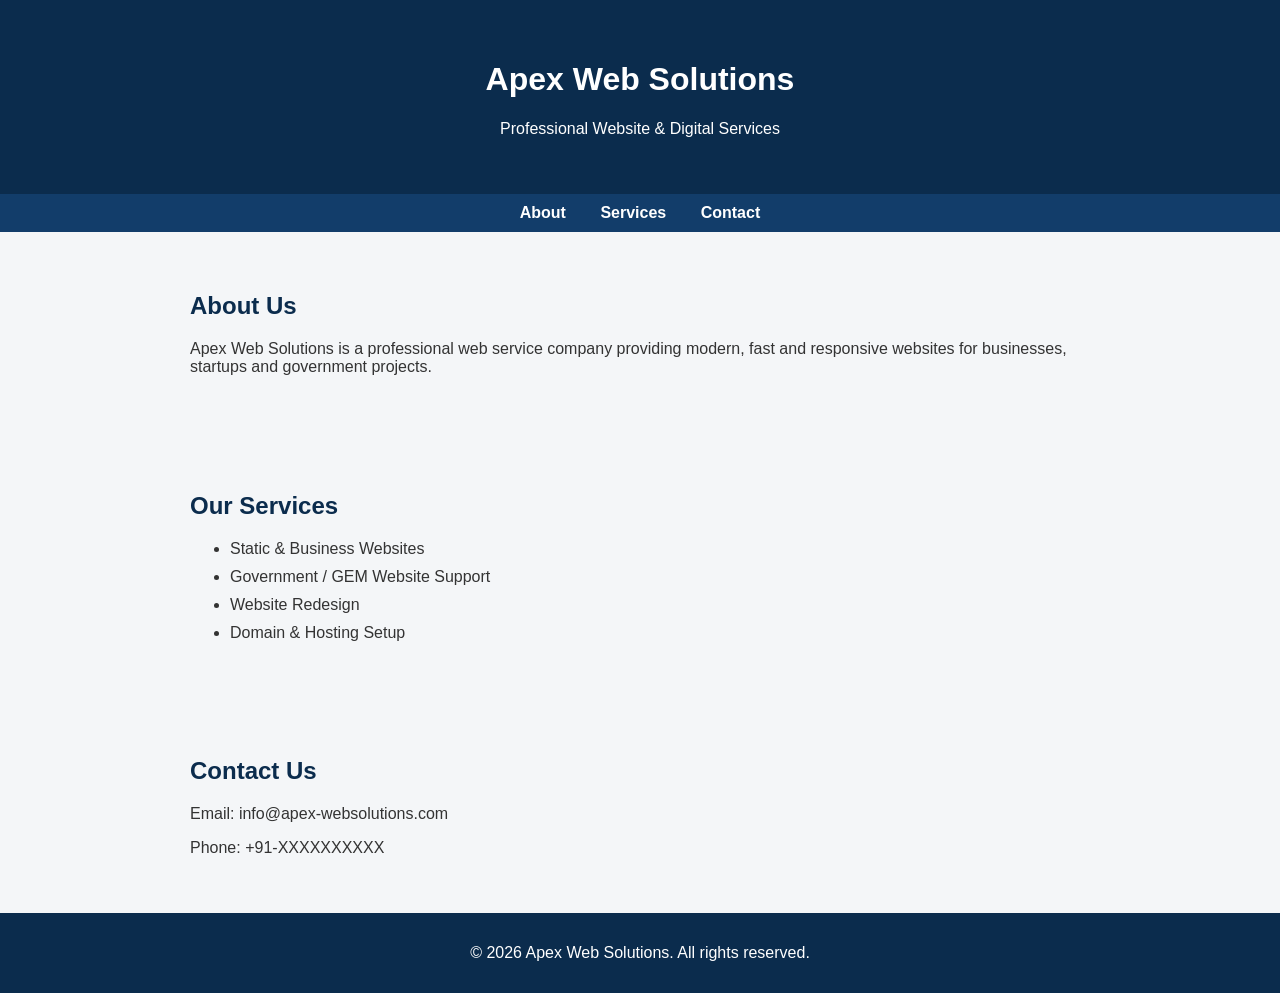
==== index.html @ c6eff3f9 "Add files via upload" ====
<!DOCTYPE html>
<html lang="en">
<head>
  <meta charset="UTF-8">
  <title>Apex Web Solutions</title>
  <meta name="viewport" content="width=device-width, initial-scale=1.0">
  <link rel="stylesheet" href="style.css">
</head>
<body>

<header>
  <h1>Apex Web Solutions</h1>
  <p>Professional Website & Digital Services</p>
</header>

<nav>
  <a href="#about">About</a>
  <a href="#services">Services</a>
  <a href="#contact">Contact</a>
</nav>

<section id="about">
  <h2>About Us</h2>
  <p>
    Apex Web Solutions is a professional web service company providing
    modern, fast and responsive websites for businesses, startups and
    government projects.
  </p>
</section>

<section id="services">
  <h2>Our Services</h2>
  <ul>
    <li>Static & Business Websites</li>
    <li>Government / GEM Website Support</li>
    <li>Website Redesign</li>
    <li>Domain & Hosting Setup</li>
  </ul>
</section>

<section id="contact">
  <h2>Contact Us</h2>
  <p>Email: info@apex-websolutions.com</p>
  <p>Phone: +91-XXXXXXXXXX</p>
</section>

<footer>
  <p>© 2026 Apex Web Solutions. All rights reserved.</p>
</footer>

</body>
</html>
---- style.css ----
body {
  margin: 0;
  font-family: Arial, sans-serif;
  background: #f4f6f8;
  color: #333;
}

header {
  background: #0b2c4d;
  color: white;
  padding: 40px 20px;
  text-align: center;
}

nav {
  background: #123d6a;
  text-align: center;
  padding: 10px;
}

nav a {
  color: white;
  margin: 0 15px;
  text-decoration: none;
  font-weight: bold;
}

section {
  padding: 40px 20px;
  max-width: 900px;
  margin: auto;
}

h2 {
  color: #0b2c4d;
}

ul li {
  margin: 10px 0;
}

footer {
  background: #0b2c4d;
  color: white;
  text-align: center;
  padding: 15px;
}
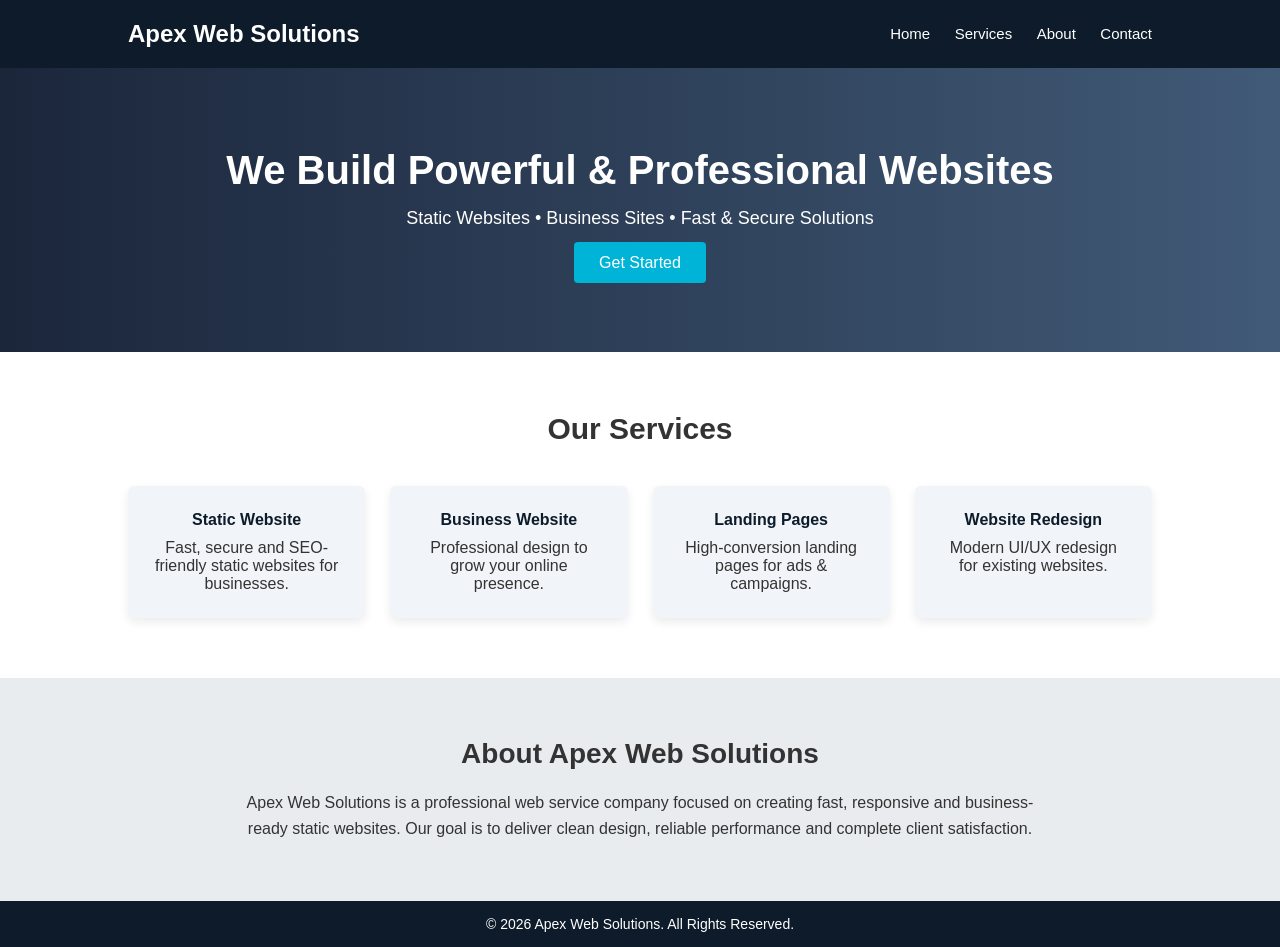
==== commit 5d0493d5: "Revamp index.html with new layout and styles" ====
--- a/index.html
+++ b/index.html
@@ -1,52 +1,193 @@
 <!DOCTYPE html>
 <html lang="en">
 <head>
-  <meta charset="UTF-8">
-  <title>Apex Web Solutions</title>
-  <meta name="viewport" content="width=device-width, initial-scale=1.0">
-  <link rel="stylesheet" href="style.css">
+  <meta charset="UTF-8" />
+  <meta name="viewport" content="width=device-width, initial-scale=1.0"/>
+  <title>Apex Web Solutions | Professional Website Services</title>
+
+  <style>
+    * {
+      margin: 0;
+      padding: 0;
+      box-sizing: border-box;
+      font-family: Arial, Helvetica, sans-serif;
+    }
+
+    body {
+      background: #f5f7fa;
+      color: #333;
+    }
+
+    header {
+      background: #0d1b2a;
+      color: #fff;
+      padding: 20px 10%;
+      display: flex;
+      justify-content: space-between;
+      align-items: center;
+    }
+
+    header h1 {
+      font-size: 24px;
+    }
+
+    nav a {
+      color: #fff;
+      margin-left: 20px;
+      text-decoration: none;
+      font-size: 15px;
+    }
+
+    nav a:hover {
+      text-decoration: underline;
+    }
+
+    .hero {
+      padding: 80px 10%;
+      background: linear-gradient(to right, #1b263b, #415a77);
+      color: #fff;
+      text-align: center;
+    }
+
+    .hero h2 {
+      font-size: 40px;
+      margin-bottom: 15px;
+    }
+
+    .hero p {
+      font-size: 18px;
+      margin-bottom: 25px;
+    }
+
+    .hero a {
+      background: #00b4d8;
+      color: #fff;
+      padding: 12px 25px;
+      text-decoration: none;
+      border-radius: 4px;
+      font-size: 16px;
+    }
+
+    .hero a:hover {
+      background: #0096c7;
+    }
+
+    .services {
+      padding: 60px 10%;
+      background: #fff;
+      text-align: center;
+    }
+
+    .services h3 {
+      font-size: 30px;
+      margin-bottom: 40px;
+    }
+
+    .service-box {
+      display: grid;
+      grid-template-columns: repeat(auto-fit, minmax(220px, 1fr));
+      gap: 25px;
+    }
+
+    .card {
+      background: #f1f5f9;
+      padding: 25px;
+      border-radius: 6px;
+      box-shadow: 0 4px 10px rgba(0,0,0,0.08);
+    }
+
+    .card h4 {
+      margin-bottom: 10px;
+      color: #0d1b2a;
+    }
+
+    .about {
+      padding: 60px 10%;
+      background: #e9ecef;
+      text-align: center;
+    }
+
+    .about h3 {
+      font-size: 28px;
+      margin-bottom: 20px;
+    }
+
+    .about p {
+      font-size: 16px;
+      max-width: 800px;
+      margin: auto;
+      line-height: 1.6;
+    }
+
+    footer {
+      background: #0d1b2a;
+      color: #fff;
+      text-align: center;
+      padding: 15px;
+      font-size: 14px;
+    }
+
+    @media (max-width: 768px) {
+      .hero h2 {
+        font-size: 30px;
+      }
+    }
+  </style>
 </head>
+
 <body>
 
-<header>
-  <h1>Apex Web Solutions</h1>
-  <p>Professional Website & Digital Services</p>
-</header>
+  <header>
+    <h1>Apex Web Solutions</h1>
+    <nav>
+      <a href="#">Home</a>
+      <a href="#">Services</a>
+      <a href="#">About</a>
+      <a href="#">Contact</a>
+    </nav>
+  </header>
 
-<nav>
-  <a href="#about">About</a>
-  <a href="#services">Services</a>
-  <a href="#contact">Contact</a>
-</nav>
+  <section class="hero">
+    <h2>We Build Powerful & Professional Websites</h2>
+    <p>Static Websites • Business Sites • Fast & Secure Solutions</p>
+    <a href="#">Get Started</a>
+  </section>
 
-<section id="about">
-  <h2>About Us</h2>
-  <p>
-    Apex Web Solutions is a professional web service company providing
-    modern, fast and responsive websites for businesses, startups and
-    government projects.
-  </p>
-</section>
+  <section class="services">
+    <h3>Our Services</h3>
+    <div class="service-box">
+      <div class="card">
+        <h4>Static Website</h4>
+        <p>Fast, secure and SEO-friendly static websites for businesses.</p>
+      </div>
+      <div class="card">
+        <h4>Business Website</h4>
+        <p>Professional design to grow your online presence.</p>
+      </div>
+      <div class="card">
+        <h4>Landing Pages</h4>
+        <p>High-conversion landing pages for ads & campaigns.</p>
+      </div>
+      <div class="card">
+        <h4>Website Redesign</h4>
+        <p>Modern UI/UX redesign for existing websites.</p>
+      </div>
+    </div>
+  </section>
 
-<section id="services">
-  <h2>Our Services</h2>
-  <ul>
-    <li>Static & Business Websites</li>
-    <li>Government / GEM Website Support</li>
-    <li>Website Redesign</li>
-    <li>Domain & Hosting Setup</li>
-  </ul>
-</section>
+  <section class="about">
+    <h3>About Apex Web Solutions</h3>
+    <p>
+      Apex Web Solutions is a professional web service company focused on
+      creating fast, responsive and business-ready static websites.
+      Our goal is to deliver clean design, reliable performance and
+      complete client satisfaction.
+    </p>
+  </section>
 
-<section id="contact">
-  <h2>Contact Us</h2>
-  <p>Email: info@apex-websolutions.com</p>
-  <p>Phone: +91-XXXXXXXXXX</p>
-</section>
-
-<footer>
-  <p>© 2026 Apex Web Solutions. All rights reserved.</p>
-</footer>
+  <footer>
+    © 2026 Apex Web Solutions. All Rights Reserved.
+  </footer>
 
 </body>
-</html>+</html>
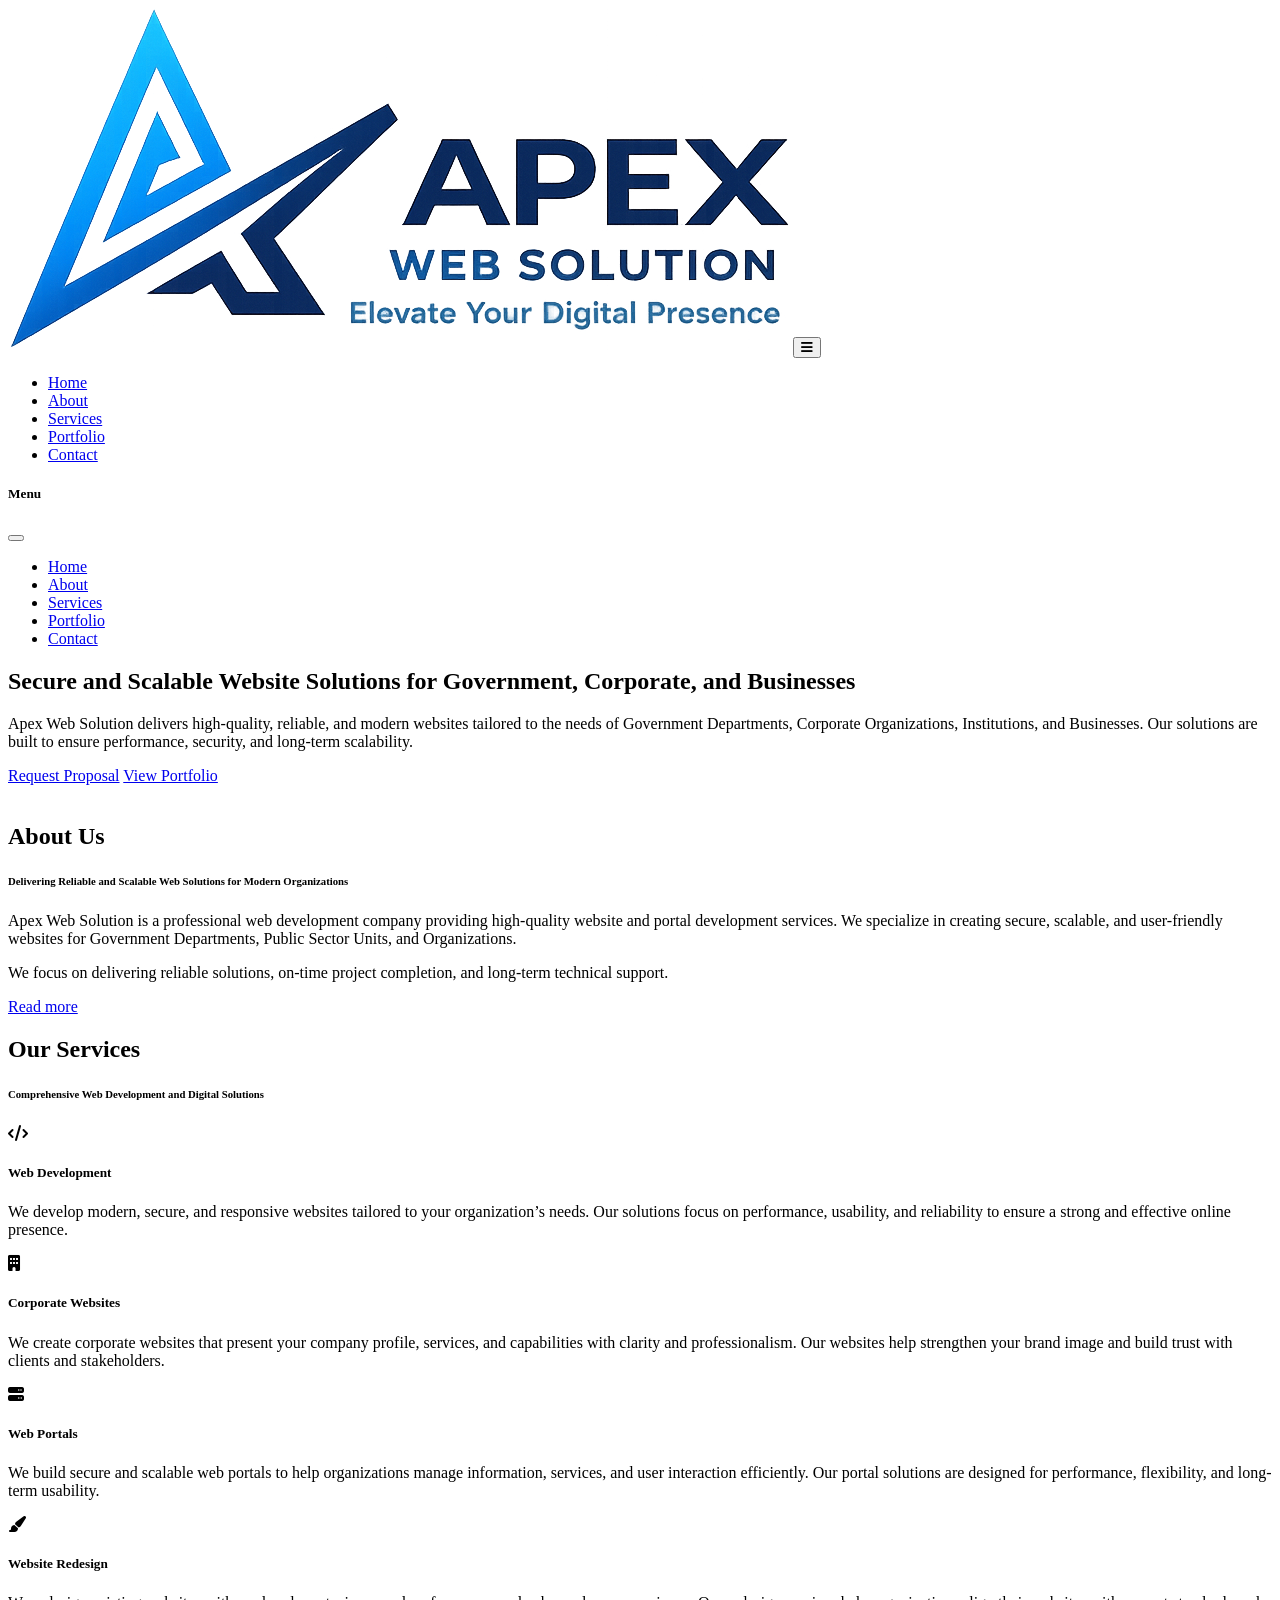
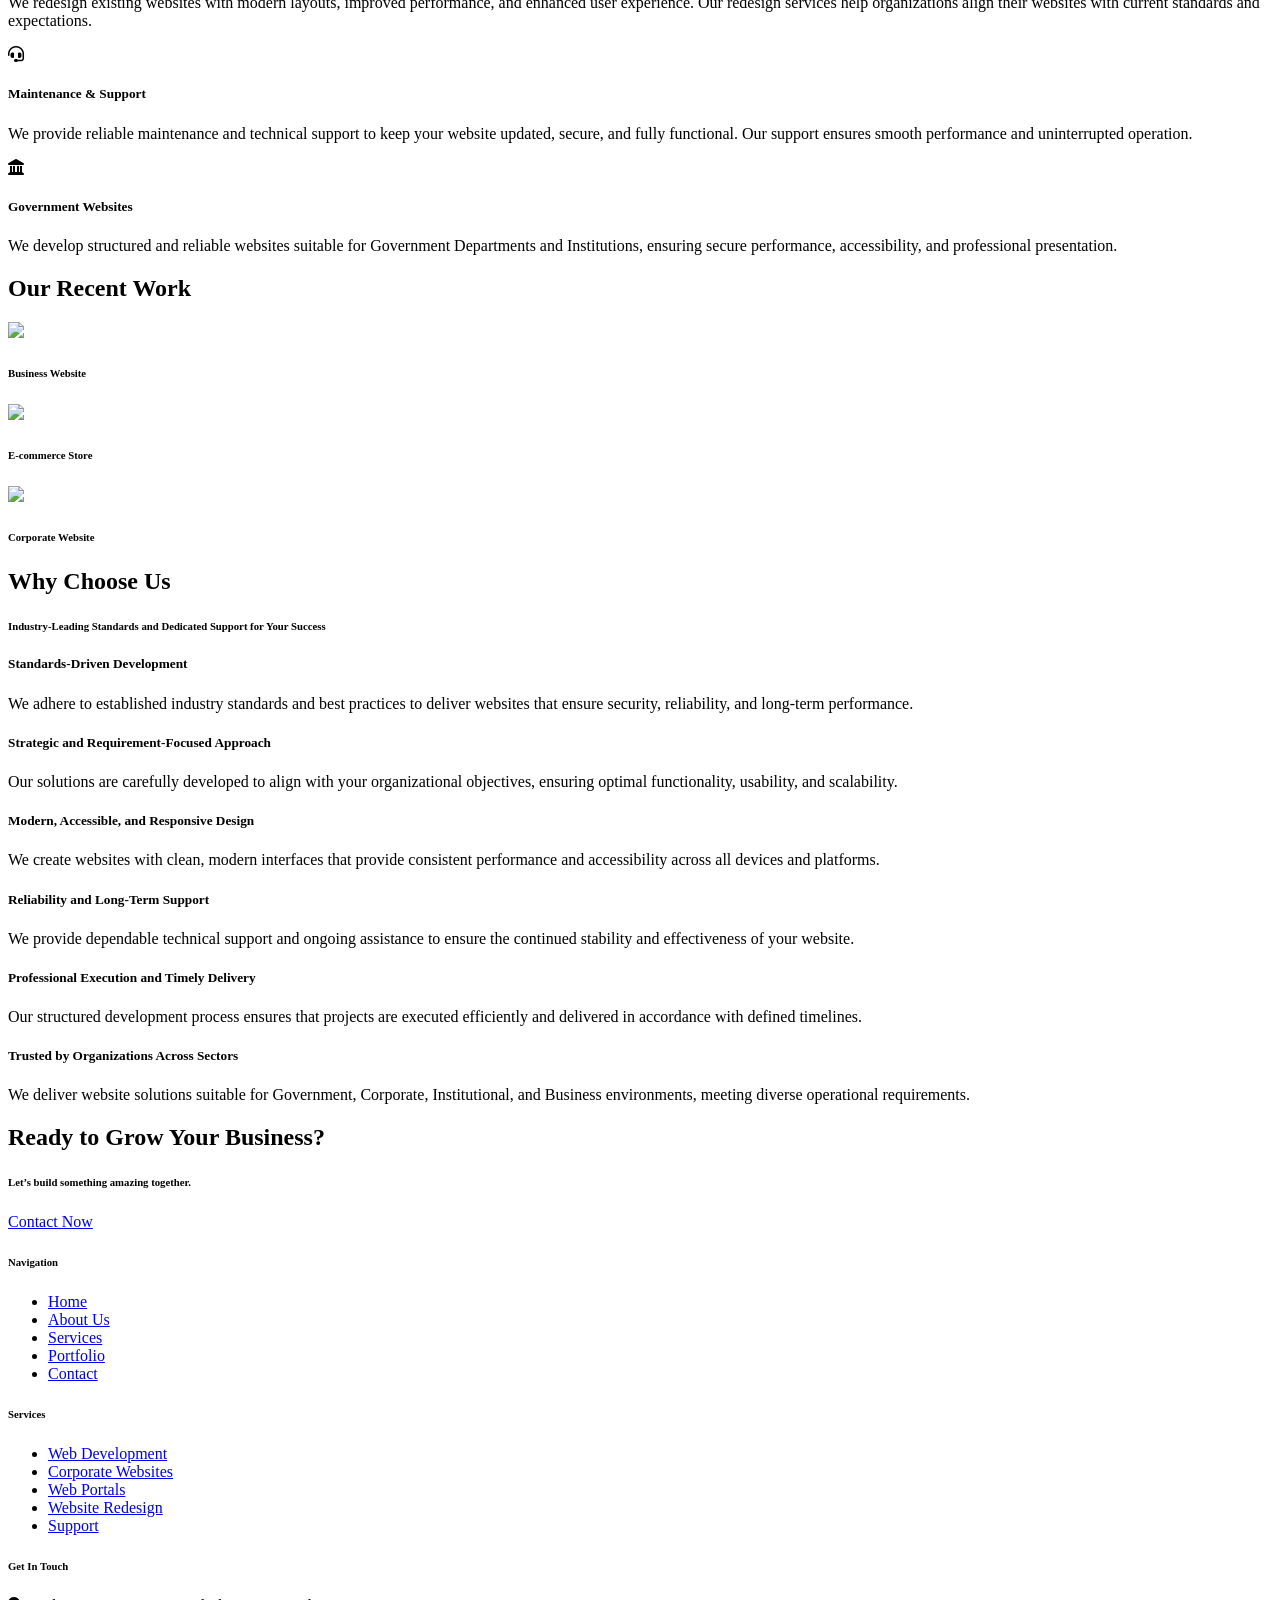
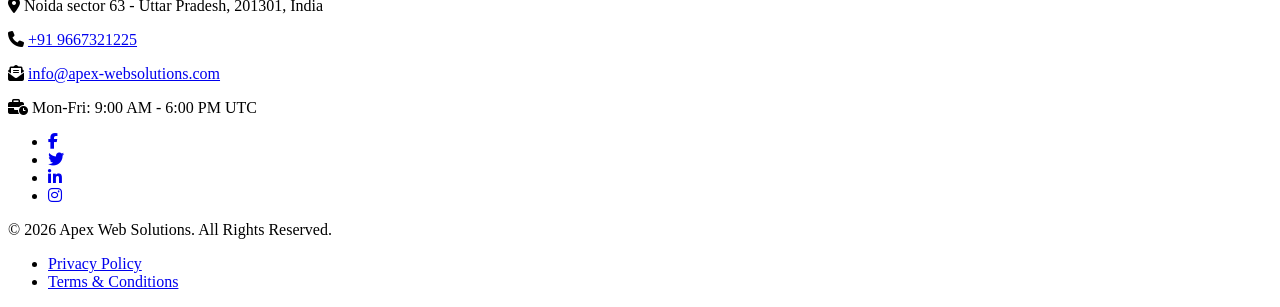
==== commit 48b4f253: "Add files via upload" ====
--- a/index.html
+++ b/index.html
@@ -1,193 +1,347 @@
-<!DOCTYPE html>
-<html lang="en">
-<head>
-  <meta charset="UTF-8" />
-  <meta name="viewport" content="width=device-width, initial-scale=1.0"/>
-  <title>Apex Web Solutions | Professional Website Services</title>
-
-  <style>
-    * {
-      margin: 0;
-      padding: 0;
-      box-sizing: border-box;
-      font-family: Arial, Helvetica, sans-serif;
-    }
-
-    body {
-      background: #f5f7fa;
-      color: #333;
-    }
-
-    header {
-      background: #0d1b2a;
-      color: #fff;
-      padding: 20px 10%;
-      display: flex;
-      justify-content: space-between;
-      align-items: center;
-    }
-
-    header h1 {
-      font-size: 24px;
-    }
-
-    nav a {
-      color: #fff;
-      margin-left: 20px;
-      text-decoration: none;
-      font-size: 15px;
-    }
-
-    nav a:hover {
-      text-decoration: underline;
-    }
-
-    .hero {
-      padding: 80px 10%;
-      background: linear-gradient(to right, #1b263b, #415a77);
-      color: #fff;
-      text-align: center;
-    }
-
-    .hero h2 {
-      font-size: 40px;
-      margin-bottom: 15px;
-    }
-
-    .hero p {
-      font-size: 18px;
-      margin-bottom: 25px;
-    }
-
-    .hero a {
-      background: #00b4d8;
-      color: #fff;
-      padding: 12px 25px;
-      text-decoration: none;
-      border-radius: 4px;
-      font-size: 16px;
-    }
-
-    .hero a:hover {
-      background: #0096c7;
-    }
-
-    .services {
-      padding: 60px 10%;
-      background: #fff;
-      text-align: center;
-    }
-
-    .services h3 {
-      font-size: 30px;
-      margin-bottom: 40px;
-    }
-
-    .service-box {
-      display: grid;
-      grid-template-columns: repeat(auto-fit, minmax(220px, 1fr));
-      gap: 25px;
-    }
-
-    .card {
-      background: #f1f5f9;
-      padding: 25px;
-      border-radius: 6px;
-      box-shadow: 0 4px 10px rgba(0,0,0,0.08);
-    }
-
-    .card h4 {
-      margin-bottom: 10px;
-      color: #0d1b2a;
-    }
-
-    .about {
-      padding: 60px 10%;
-      background: #e9ecef;
-      text-align: center;
-    }
-
-    .about h3 {
-      font-size: 28px;
-      margin-bottom: 20px;
-    }
-
-    .about p {
-      font-size: 16px;
-      max-width: 800px;
-      margin: auto;
-      line-height: 1.6;
-    }
-
-    footer {
-      background: #0d1b2a;
-      color: #fff;
-      text-align: center;
-      padding: 15px;
-      font-size: 14px;
-    }
-
-    @media (max-width: 768px) {
-      .hero h2 {
-        font-size: 30px;
-      }
-    }
-  </style>
-</head>
-
-<body>
-
-  <header>
-    <h1>Apex Web Solutions</h1>
-    <nav>
-      <a href="#">Home</a>
-      <a href="#">Services</a>
-      <a href="#">About</a>
-      <a href="#">Contact</a>
-    </nav>
-  </header>
-
-  <section class="hero">
-    <h2>We Build Powerful & Professional Websites</h2>
-    <p>Static Websites • Business Sites • Fast & Secure Solutions</p>
-    <a href="#">Get Started</a>
-  </section>
-
-  <section class="services">
-    <h3>Our Services</h3>
-    <div class="service-box">
-      <div class="card">
-        <h4>Static Website</h4>
-        <p>Fast, secure and SEO-friendly static websites for businesses.</p>
-      </div>
-      <div class="card">
-        <h4>Business Website</h4>
-        <p>Professional design to grow your online presence.</p>
-      </div>
-      <div class="card">
-        <h4>Landing Pages</h4>
-        <p>High-conversion landing pages for ads & campaigns.</p>
-      </div>
-      <div class="card">
-        <h4>Website Redesign</h4>
-        <p>Modern UI/UX redesign for existing websites.</p>
-      </div>
-    </div>
-  </section>
-
-  <section class="about">
-    <h3>About Apex Web Solutions</h3>
-    <p>
-      Apex Web Solutions is a professional web service company focused on
-      creating fast, responsive and business-ready static websites.
-      Our goal is to deliver clean design, reliable performance and
-      complete client satisfaction.
-    </p>
-  </section>
-
-  <footer>
-    © 2026 Apex Web Solutions. All Rights Reserved.
-  </footer>
-
-</body>
-</html>
+<!DOCTYPE html>
+<html lang="en">
+<head>
+	<meta charset="UTF-8">
+	<meta name="viewport" content="width=device-width, initial-scale=1.0">
+	<title>Apex Web Solutions</title>
+
+	<!-- Latest Bootstrap 5 CSS (CDN) -->
+	<link href="./assets/css/bootstrap.css" rel="stylesheet">
+	<link href="./assets/css/bootstrap.min.css" rel="stylesheet">
+	<link href="./assets/css/font-awesome.min.css" rel="stylesheet">
+	<link rel="stylesheet" href="https://cdnjs.cloudflare.com/ajax/libs/font-awesome/6.4.2/css/all.min.css">
+	<link href="./assets/css/style.css" rel="stylesheet">
+</head>
+
+<body>
+	<!-- Navbar Start -->
+	<nav class="navbar navbar-expand-md sticky-top">
+	<div class="container">
+		<!-- Logo -->
+		<a class="navbar-brand fw-bold" href="index.html"><img src="apex-logo.png" alt="apex-logo"></a>
+		<!-- Mobile Toggle Button -->
+		<button class="navbar-toggler d-md-none" type="button"
+		data-bs-toggle="offcanvas" data-bs-target="#offcanvasNavbar">
+		<i class="fa-solid fa-bars"></i>
+		</button>
+		<!-- Desktop + Tablet Menu -->
+		<div class="collapse navbar-collapse justify-content-end d-none d-md-flex">
+		<ul class="navbar-nav">
+			<li class="nav-item"><a class="nav-link active" href="index.html">Home</a></li>
+			<li class="nav-item"><a class="nav-link" href="about.html">About</a></li>
+			<li class="nav-item"><a class="nav-link" href="services.html">Services</a></li>
+			<li class="nav-item"><a class="nav-link" href="portfolio.html">Portfolio</a></li>
+			<li class="nav-item"><a class="nav-link" href="contact.html">Contact</a></li>
+		</ul>
+		</div>
+
+	</div>
+	</nav>
+
+<!-- Navbar End -->
+
+
+<!-- Offcanvas Menu (Mobile Only) -->
+<div class="offcanvas offcanvas-end" tabindex="-1" id="offcanvasNavbar">
+	<div class="offcanvas-header">
+		<h5 class="offcanvas-title">Menu</h5>
+		<button type="button" class="btn-close" data-bs-dismiss="offcanvas"></button>
+	</div>
+	<div class="offcanvas-body">
+		<ul class="navbar-nav">
+			<li class="nav-item"><a class="nav-link" href="index.html">Home</a></li>
+			<li class="nav-item"><a class="nav-link" href="about.html">About</a></li>
+			<li class="nav-item"><a class="nav-link" href="services.html">Services</a></li>
+			<li class="nav-item"><a class="nav-link" href="portfolio.html">Portfolio</a></li>
+			<li class="nav-item"><a class="nav-link" href="contact.html">Contact</a></li>
+		</ul>
+	</div>
+</div>
+
+
+	<!-- Hero Section -->
+	<section id="hero" class="hero section">
+		<div class="container">
+			<div class="row align-items-center">
+				<div class="col-lg-6">
+					<div class="hero-content">
+						<h1>Secure and Scalable Website Solutions for <span>Government, Corporate, and Businesses</span></h1>
+						<p>Apex Web Solution delivers high-quality, reliable, and modern websites tailored to the needs of Government Departments, Corporate Organizations, Institutions, and Businesses. Our solutions are built to ensure performance, security, and long-term scalability.</p>
+						<a href="contact.html" class="btn primary-tone-btn">Request Proposal</a>
+						<a href="portfolio.html" class="btn secondary-tone-btn">View Portfolio</a>
+					</div>
+				</div>
+				<div class="col-lg-6">
+					<div class="hero-image">
+						<img src="assets/image/hero-img.webp" class="img-fluid floating" alt="">
+					</div>
+				</div>
+			</div>
+		</div>
+	</section>
+
+	<!-- About Section -->
+	<section class="section-padding about-us">
+		<div class="container text-center">
+			<h2>About Us</h2>
+			<h6>Delivering Reliable and Scalable Web Solutions for Modern Organizations</h6>
+			<p>Apex Web Solution is a professional web development company providing high-quality website and portal development services. We specialize in creating secure, scalable, and user-friendly websites for Government Departments, Public Sector Units, and Organizations.</p>
+			<p>We focus on delivering reliable solutions, on-time project completion, and long-term technical support.</p>
+			<a href="about.html" class="btn secondary-tone-btn">Read more</a>
+		</div>
+	</section>
+
+	<!-- Services Section -->
+	<section class="section-padding bg-color services">
+		<div class="container">
+			<h2 class="text-center">Our Services</h2>
+			<h6 class="text-center">Comprehensive Web Development and Digital Solutions</h6>
+			<div class="row">
+				<div class="col-md-6 col-lg-4">
+					<div class="card card-shadow">
+						<i class="fa-solid fa-code"></i>
+						<h5>Web Development</h5>
+						<p>We develop modern, secure, and responsive websites tailored to your organization’s needs. Our solutions focus on performance, usability, and reliability to ensure a strong and effective online presence.</p>
+					</div>
+				</div>
+				<div class="col-md-6 col-lg-4">
+					<div class="card card-shadow">
+						<i class="fa-solid fa-building"></i>
+						<h5>Corporate Websites</h5>
+						<p>We create corporate websites that present your company profile, services, and capabilities with clarity and professionalism. Our websites help strengthen your brand image and build trust with clients and stakeholders.</p>
+					</div>
+				</div>
+				<div class="col-md-6 col-lg-4">
+					<div class="card card-shadow">
+						<i class="fa-solid fa-server"></i>
+						<h5>Web Portals</h5>
+						<p>We build secure and scalable web portals to help organizations manage information, services, and user interaction efficiently. Our portal solutions are designed for performance, flexibility, and long-term usability.</p>
+					</div>
+				</div>
+				<div class="col-md-6 col-lg-4">
+					<div class="card card-shadow">
+						<i class="fa-solid fa-paintbrush"></i>
+						<h5>Website Redesign</h5>
+						<p>We redesign existing websites with modern layouts, improved performance, and enhanced user experience. Our redesign services help organizations align their websites with current standards and expectations.</p>
+					</div>
+				</div>
+				<div class="col-md-6 col-lg-4">
+					<div class="card card-shadow">
+						<i class="fa-solid fa-headset"></i>
+						<h5>Maintenance & Support</h5>
+						<p>We provide reliable maintenance and technical support to keep your website updated, secure, and fully functional. Our support ensures smooth performance and uninterrupted operation.</p>
+					</div>
+				</div>
+				<div class="col-md-6 col-lg-4">
+					<div class="card card-shadow">
+						<i class="fa-solid fa-landmark"></i>
+						<h5>Government Websites</h5>
+						<p>We develop structured and reliable websites suitable for Government Departments and Institutions, ensuring secure performance, accessibility, and professional presentation.</p>
+					</div>
+				</div>
+			</div>
+		</div>
+	</section>
+
+	<!-- Portfolio Section -->
+	<section class="section-padding portfolio">
+		<div class="container">
+			<h2 class="text-center">Our Recent Work</h2>
+			<div class="row">
+				<div class="col-md-6 col-lg-4">
+					<div class="card shadow">
+						<img src="https://via.placeholder.com/400x250" class="card-img-top">
+						<div class="card-body">
+							<h6>Business Website</h6>
+						</div>
+					</div>
+				</div>
+				<div class="col-md-6 col-lg-4">
+					<div class="card shadow">
+						<img src="https://via.placeholder.com/400x250" class="card-img-top">
+						<div class="card-body">
+							<h6>E-commerce Store</h6>
+						</div>
+					</div>
+				</div>
+				<div class="col-md-6 col-lg-4">
+					<div class="card shadow">
+						<img src="https://via.placeholder.com/400x250" class="card-img-top">
+						<div class="card-body">
+							<h6>Corporate Website</h6>
+						</div>
+					</div>
+				</div>
+			</div>
+		</div>
+	</section>
+
+	<!-- Why Choose Us Section -->
+	<section class="section-padding bg-color choose-us services">
+		<div class="container">
+			<h2 class="text-center">Why Choose Us</h2>
+			<h6 class="text-center">Industry-Leading Standards and Dedicated Support for Your Success</h6>
+			<div class="row">
+				<div class="col-md-6 col-lg-4">
+					<div class="card card-shadow">
+						<h5>Standards-Driven Development</h5>
+						<p>We adhere to established industry standards and best practices to deliver websites that ensure security, reliability, and long-term performance.</p>
+					</div>
+				</div>
+				<div class="col-md-6 col-lg-4">
+					<div class="card card-shadow">
+						<h5>Strategic and Requirement-Focused Approach</h5>
+						<p>Our solutions are carefully developed to align with your organizational objectives, ensuring optimal functionality, usability, and scalability.</p>
+					</div>
+				</div>
+				<div class="col-md-6 col-lg-4">
+					<div class="card card-shadow">
+						<h5>Modern, Accessible, and Responsive Design</h5>
+						<p>We create websites with clean, modern interfaces that provide consistent performance and accessibility across all devices and platforms.</p>
+					</div>
+				</div>
+				<div class="col-md-6 col-lg-4">
+					<div class="card card-shadow">
+						<h5>Reliability and Long-Term Support</h5>
+						<p>We provide dependable technical support and ongoing assistance to ensure the continued stability and effectiveness of your website.</p>
+					</div>
+				</div>
+				<div class="col-md-6 col-lg-4">
+					<div class="card card-shadow">
+						<h5>Professional Execution and Timely Delivery</h5>
+						<p>Our structured development process ensures that projects are executed efficiently and delivered in accordance with defined timelines.</p>
+					</div>
+				</div>
+				<div class="col-md-6 col-lg-4">
+					<div class="card card-shadow">
+						<h5>Trusted by Organizations Across Sectors</h5>
+						<p>We deliver website solutions suitable for Government, Corporate, Institutional, and Business environments, meeting diverse operational requirements.</p>
+					</div>
+				</div>
+			</div>
+		</div>
+	</section>
+
+
+	<!-- CTA Section -->
+	<section class="section-padding">
+		<div class="container text-center">
+			<h2>Ready to Grow Your Business?</h2>
+			<h6>Let’s build something amazing together.</h6>
+			<a href="contact.html" class="btn primary-tone-btn">Contact Now</a>
+		</div>
+	</section>
+
+
+	<!-- Footer -->
+	<footer class="footer footer-content section">
+		<div class="container">
+			<div class="row">
+				<!-- Links Column -->
+				<div class="col-md-4">
+					<h6 class="footer-title">Navigation</h6>
+					<ul class="footer-links">
+						<li><a href="index.html">Home</a></li>
+						<li><a href="about.html">About Us</a></li>
+						<li><a href="services.html">Services</a></li>
+						<li><a href="portfolio.html">Portfolio</a></li>
+						<li><a href="contact.html">Contact</a></li>
+					</ul>
+				</div>
+				<!-- Services Column -->
+				<div class="col-md-4">
+					<h6 class="footer-title">Services</h6>
+					<ul class="footer-links">
+						<li><a href="services.html">Web Development</a></li>
+						<li><a href="services.html">Corporate Websites</a></li>
+						<li><a href="services.html">Web Portals</a></li>
+						<li><a href="services.html">Website Redesign</a></li>
+						<li><a href="services.html">Support</a></li>
+					</ul>
+				</div>
+				<!-- Contact Column -->
+				<div class="col-md-4">
+					<h6 class="footer-title">Get In Touch</h6>
+					<div class="footer-contact">
+						<p><i class="fa-solid fa-location-dot"></i> Noida sector 63 - Uttar Pradesh, 201301, India</p>
+						<p><i class="fa-solid fa-phone"></i> <a href="tel:+91 9667321225">+91 9667321225</a></p>
+						<p><i class="fa-solid fa-envelope-open-text"></i> <a href="mailto:info@apex-websolutions.com">info@apex-websolutions.com</a></p>
+						<p><i class="fa-solid fa-business-time"></i> Mon-Fri: 9:00 AM - 6:00 PM UTC</p>
+					</div>
+				</div>
+			</div>
+		</div>	
+		<!-- Scroll to Top Button -->
+		<!-- <div class="scroll-to-top" id="scrollToTop">
+			<i class="fa-solid fa-arrow-up"></i>
+		</div> -->
+	</footer>
+	<!-- Bottom Section -->
+	<div class="footer-bottom">
+		<div class="row">
+			<div class="col-md-3">
+					<ul class="social-links">
+						<li><a href="#"><i class="fab fa-facebook-f"></i></a></li>
+						<li><a href="#"><i class="fab fa-twitter"></i></a></li>
+						<li><a href="#"><i class="fab fa-linkedin-in"></i></a></li>
+						<li><a href="#"><i class="fab fa-instagram"></i></a></li>
+					</ul>
+			</div>
+			<div class="col-md-6">
+				<p class="footer-copy">&copy; 2026 Apex Web Solutions. All Rights Reserved.</p>
+			</div>
+			<div class="col-md-3">
+					<ul class="footer-legal">
+						<li><a href="#">Privacy Policy</a></li>
+						<li><a href="#">Terms & Conditions</a></li>
+					</ul>
+			</div>
+		</div>
+	</div>
+
+
+	<!-- Bootstrap JS Bundle (Required for Navbar toggle) -->
+	 <script src="./assets/js/bootstrap.min.js"></script>
+	<script src="./assets/js/bootstrap.bundle.min.js"></script>
+
+	<!-- Navbar Scroll Effect & Scroll to Top -->
+	<script>
+		// Navbar scroll effect
+		const navbar = document.querySelector('.navbar');
+		window.addEventListener('scroll', function() {
+			if (window.scrollY > 50) {
+				navbar.classList.add('scrolled');
+			} else {
+				navbar.classList.remove('scrolled');
+			}
+		});
+
+		// Scroll to Top Button
+		const scrollToTopButton = document.getElementById('scrollToTop');
+		window.addEventListener('scroll', function() {
+			if (window.scrollY > 300) {
+				scrollToTopButton.classList.add('show');
+			} else {
+				scrollToTopButton.classList.remove('show');
+			}
+		});
+
+		scrollToTopButton.addEventListener('click', function() {
+			window.scrollTo({
+				top: 0,
+				behavior: 'smooth'
+			});
+		});
+
+		// Close mobile menu on link click
+		const offcanvasNavbar = document.getElementById('offcanvasNavbar');
+		const navLinks = offcanvasNavbar.querySelectorAll('.nav-link');
+		navLinks.forEach(link => {
+			link.addEventListener('click', function() {
+				const offcanvas = bootstrap.Offcanvas.getInstance(offcanvasNavbar);
+				if (offcanvas) offcanvas.hide();
+			});
+		});
+	</script>
+</body>
+</html>
